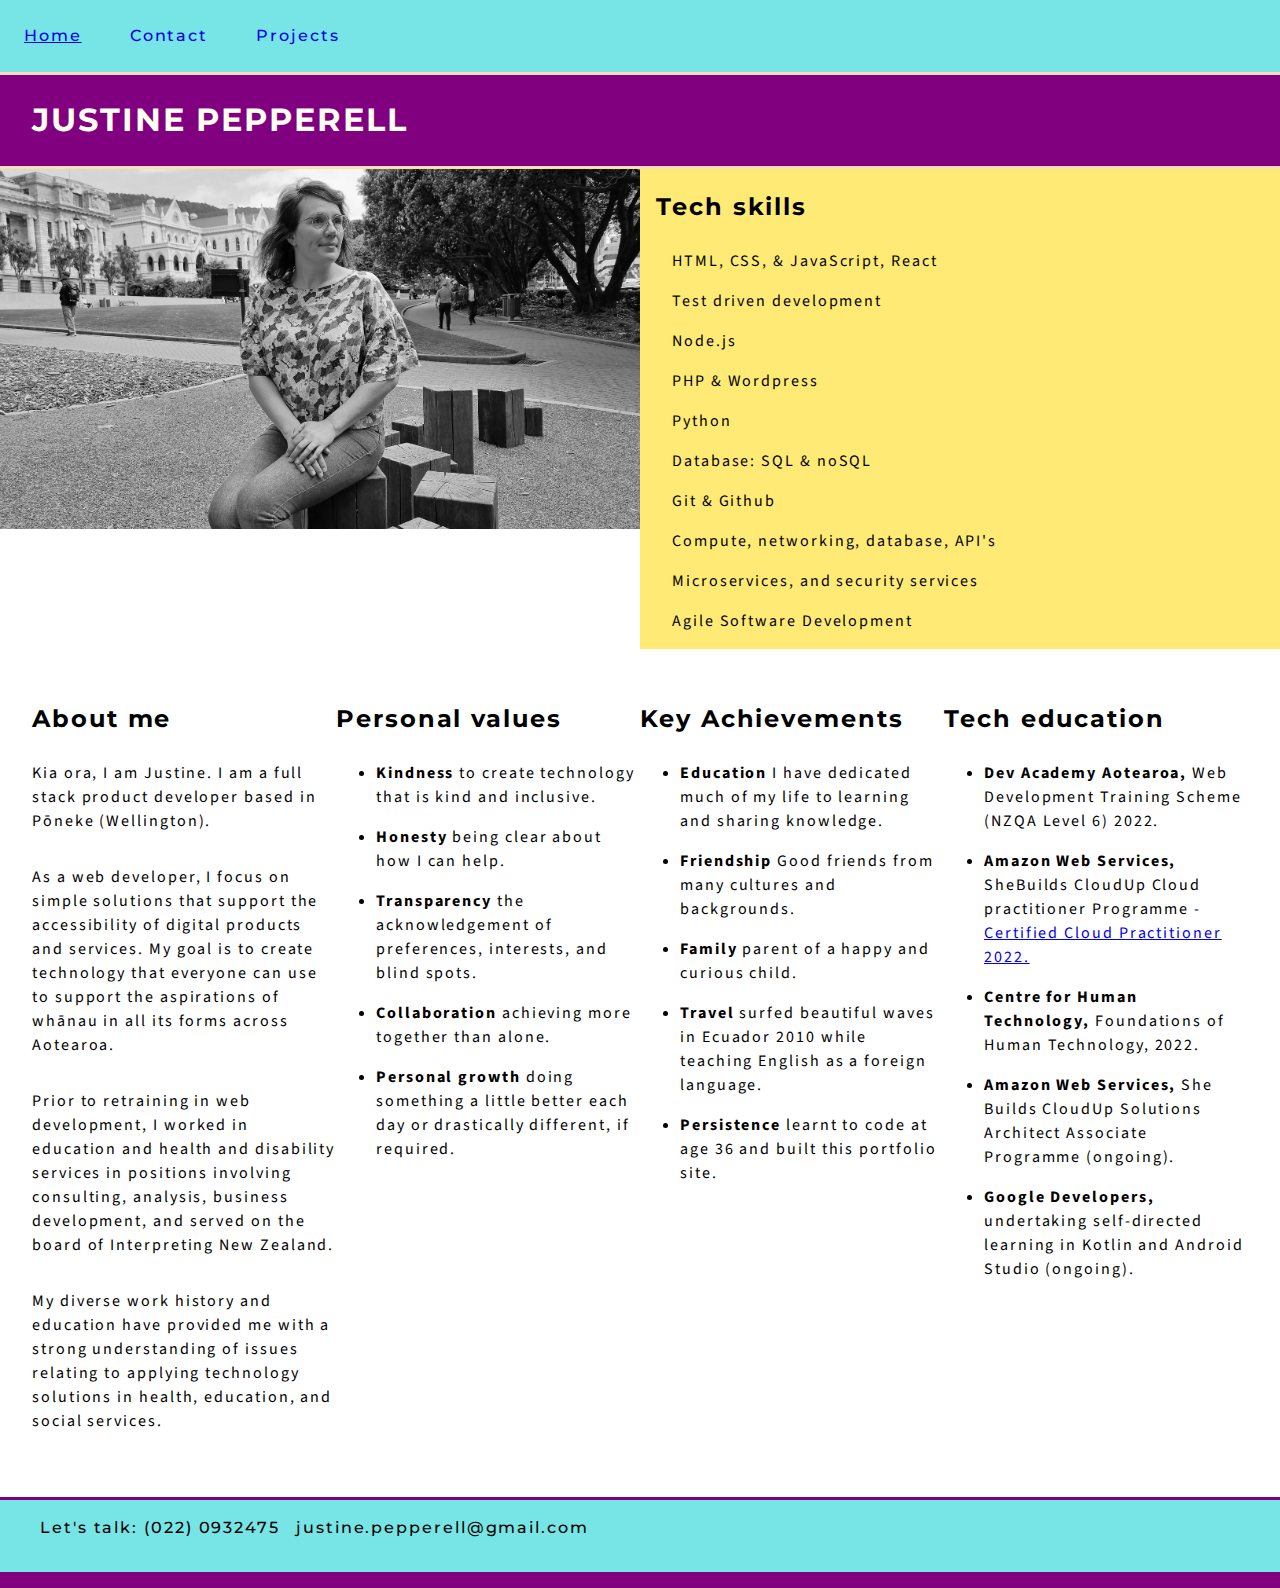
==== index.html @ 9b823895 "removed html tag error" ====
<!DOCTYPE html>
<html lang="en">
<head>
  <meta charset="UTF-8">
  <meta http-equiv="X-UA-Compatible" content="IE=edge">
  <meta name="viewport" content="width=device-width, initial-scale=1.0">
  <link rel="stylesheet" href="main.css" type="text/css">
  <link rel="stylesheet" href="https://cdnjs.cloudflare.com/ajax/libs/font-awesome/4.7.0/css/font-awesome.min.css">
  <title> Justine Pepperell - Web Developer</title>
  <meta name="description" content="Justine Pepperell is a web developer located in Wellington, New Zealand">
</head>
<body>
  <div class="topnav" id="myTopnav">
    <a href="#"class="active">Home</a>
    <a href="#contact">Contact</a>
    <a href="projects.html">Projects</a>
    <a href="javascript:void(0);" class="icon" onclick="myFunction()">
      <i class="fa fa-bars"></i>
    </a>
  </div>

  <script>
    function myFunction() {
      var x = document.getElementById("myTopnav");
      if (x.className === "topnav") {
        x.className += " responsive";
      } else {
        x.className = "topnav";
      }
    }
    </script>

  <header>
    <h1>JUSTINE PEPPERELL</h1>
  </header>
  
  <div class="grid">
    <div class="behind-photo"><!-- child element -->
      <div class="frame">
        <img src="justine.jpg" alt="Justine Pepperell">
      </div>
    </div> 
    
    <div class="list-background"><!-- another child element -->
      <stack-l role="list">
        <h2>Tech skills</h2>
        <div role="listitem" class="listitem">HTML, CSS, & JavaScript, React</div>
        <div role="listitem" class="listitem">Test driven development</div>
        <div role="listitem" class="listitem">Node.js</div>
        <div role="listitem" class="listitem">PHP & Wordpress</div>
        <div role="listitem" class="listitem">Python</div>
        <div role="listitem" class="listitem">Database: SQL & noSQL</div>
        <div role="listitem" class="listitem">Git & Github</div>
        <div role="listitem" class="listitem">Compute, networking, database, API's </div>
        <div role="listitem" class="listitem">Microservices, and security services</div>
        <div role="listitem" class="listitem">Agile Software Development</div>
      </stack-l>  
    </div>
  
  </div>

  <div class="switcher">
    <div>
      <h2 class="sub-header">About me</h2> 
      <p>
        Kia ora, I am Justine. I am a full stack product developer based in Pōneke (Wellington).
      </p>
      <p>
        As a web developer, I focus on simple solutions that support the accessibility of digital products and services. My goal is to create technology that everyone can use to support the aspirations of whānau in all its forms across Aotearoa.
      </p>
      <p>
        Prior to retraining in web development, I worked in education and health and disability services in positions involving consulting, analysis, business development, and served on the board of Interpreting New Zealand.
      </p>
      <p>
        My diverse work history and education have provided me with a strong understanding of issues relating to applying technology solutions in health, education, and social services.
      </p>
    </div>
    <div>
      <h2>Personal values</h2>
        <ul>
         <li><b>Kindness</b> to create technology that is kind and inclusive.</li>
         <li><b>Honesty </b> being clear about how I can help.</li>
         <li><b>Transparency</b> the acknowledgement of preferences, interests, and blind spots.</li>
         <li><b>Collaboration</b> achieving more together than alone.</li>
         <li><b>Personal growth</b> doing something a little better each day or drastically different, if required.</li>
        </ul>
      </div>
      <div>
      <h2>Key Achievements</h2>
      <ul>
        <li><b>Education</b> I have dedicated much of my life to learning and sharing knowledge.</li>
        <li><b>Friendship</b> Good friends from many cultures and backgrounds.</li>
        <li><b>Family</b> parent of a happy and curious child.</li>
        <li><b>Travel</b> surfed beautiful waves in Ecuador 2010 while teaching English as a foreign language.</li>
        <li><b>Persistence</b> learnt to code at age 36 and built this portfolio site.</li>
      </ul>
      </div>
     <div>
     <h2>Tech education</h2>  
      <ul>
        <li><strong>Dev Academy Aotearoa,</strong> Web Development Training Scheme (NZQA Level 6) 2022.</li>
        <li><strong>Amazon Web Services,</strong> SheBuilds CloudUp Cloud practitioner Programme - <a href="https://www.credly.com/badges/08430948-d990-4905-ac4c-22fb3ffb1eef/public_url">Certified Cloud Practitioner 2022.</a></li>
        <li><strong>Centre for Human Technology, </strong> Foundations of Human Technology, 2022.</li> 
        <li><strong>Amazon Web Services, </strong> She Builds CloudUp Solutions Architect Associate Programme (ongoing).</li>
        <li><strong>Google Developers,</strong> undertaking self-directed learning in Kotlin and Android Studio (ongoing).</li>
      </ul>
    </div>
  </div>    
  <footer id="contact">
    <ul class="cluster-footer">
      <li class="footer-text">Let's talk: (022) 0932475</li>
      <li class="footer-text">justine.pepperell@gmail.com</li>
    </ul>
  </footer>
</body>
</html>
---- main.css ----
@import url('https://fonts.googleapis.com/css2?family=Inter:wght@400;600;700;900&display=swap');
@import url('https://fonts.googleapis.com/css2?family=Montserrat:ital@0;1&family=Oswald:wght@200;300;400;500;700&family=Source+Sans+Pro:ital@0;1&display=swap');

:root {
  font-family: 'Montserrat', sans-serif;
  font-weight: 400;
  line-height: 1.5em;
  letter-spacing: 0.12em;
}

body {
  margin: 0%;
}


p {
  max-width: 60ch;
  font-family: 'Source Sans Pro', sans-serif;
  margin-bottom: 2em;
 
}

li {
  font-size: 1em;
  font-family: 'Source Sans Pro', sans-serif;
  padding-bottom: 1em;
}


.topnav {
  overflow: hidden;
  background-color: rgba(0, 206, 209, 0.535);
}

.topnav a {
  float: left;
  display: block;
  text-align: center;
  padding: .5em;
  margin: 1em;
  text-decoration: none;
  font-weight: 500;
}

.topnav a:hover {
 text-decoration: underline;
}

.topnav a.active {
  text-decoration: underline;
}

.topnav .icon {
  display: none;
}

@media screen and (max-width: 600px) {
  .topnav a:not(:first-child) {display: none;}
  .topnav a.icon {
    float: right;
    display: block;
  }
}

@media screen and (max-width: 600px) {
  .topnav.responsive {position: relative;}
  .topnav.responsive .icon {
    position: absolute;
    right: 0;
    top: 0;
  }
  .topnav.responsive a {
    float: none;
    display: block;
    text-align: left;
  }
}

header {
  background-color: purple;
  margin-bottom: 0%;
  border-bottom: 3px peachpuff solid;
  border-top: 3px peachpuff solid;
}

h1 {
  color: ivory;
  line-height: 1.5em;
  padding-left: 1em;
}

.behind-photo
{
  
}

.frame {
  --n: 16;
  --d: 9;
  aspect-ratio: var(--n) / var(--d);
  overflow: hidden;
  display: flex;
  justify-content: center;
  align-items: center;
}

.frame > img {
  inline-size: 100%;
  block-size: 100%;
  object-fit: cover;
}

.grid {
  display: grid;
  grid-gap: 0%;
}

@supports (width: min(250px, 100%)) {
  .grid {
    grid-template-columns: repeat(auto-fit, minmax(min(250px, 100%), 1fr));
  }
}

h2 {
  line-height: 1.5em;
  margin-bottom: 1em;
}

.dev-logo {
  max-width: 25%;
  max-height: 25%;
}

.switcher {
  display: flex;
  flex-wrap: wrap;
  gap: var(--s1);
  text-align: left;
  margin: 2em;
}

.switcher > * {
  flex-grow: 1;
  flex-basis: calc(( 30rem - 100%) * 999);
}

.switcher > :nth-last-child(n+ 5),
.switcher > :nth-last-child(n+ 5) ~ * {
  flex-basis: 100%;
}

.listitem {
 text-indent: 1em;
 font-family: 'Source Sans Pro', sans-serif;
 padding-bottom: 1em;
}

.list-background {
  background-color: rgba(255, 217, 0, 0.541);
  padding-left: 1em;
}

li {
  padding-bottom: 1em;
}

footer {
  background-color: rgba(0, 206, 209, 0.535);
  border-bottom: 1em purple solid;
  border-top: 3px purple solid;
}

.cluster-footer {
  display: flex;
  flex-wrap: wrap;
  gap: var(--space, 1rem);
  justify-content: flex-start;
  align-items: center;
}

.footer-text {
  list-style: none;
  font-weight: 500;
  font-family: 'Montserrat', sans-serif;
}
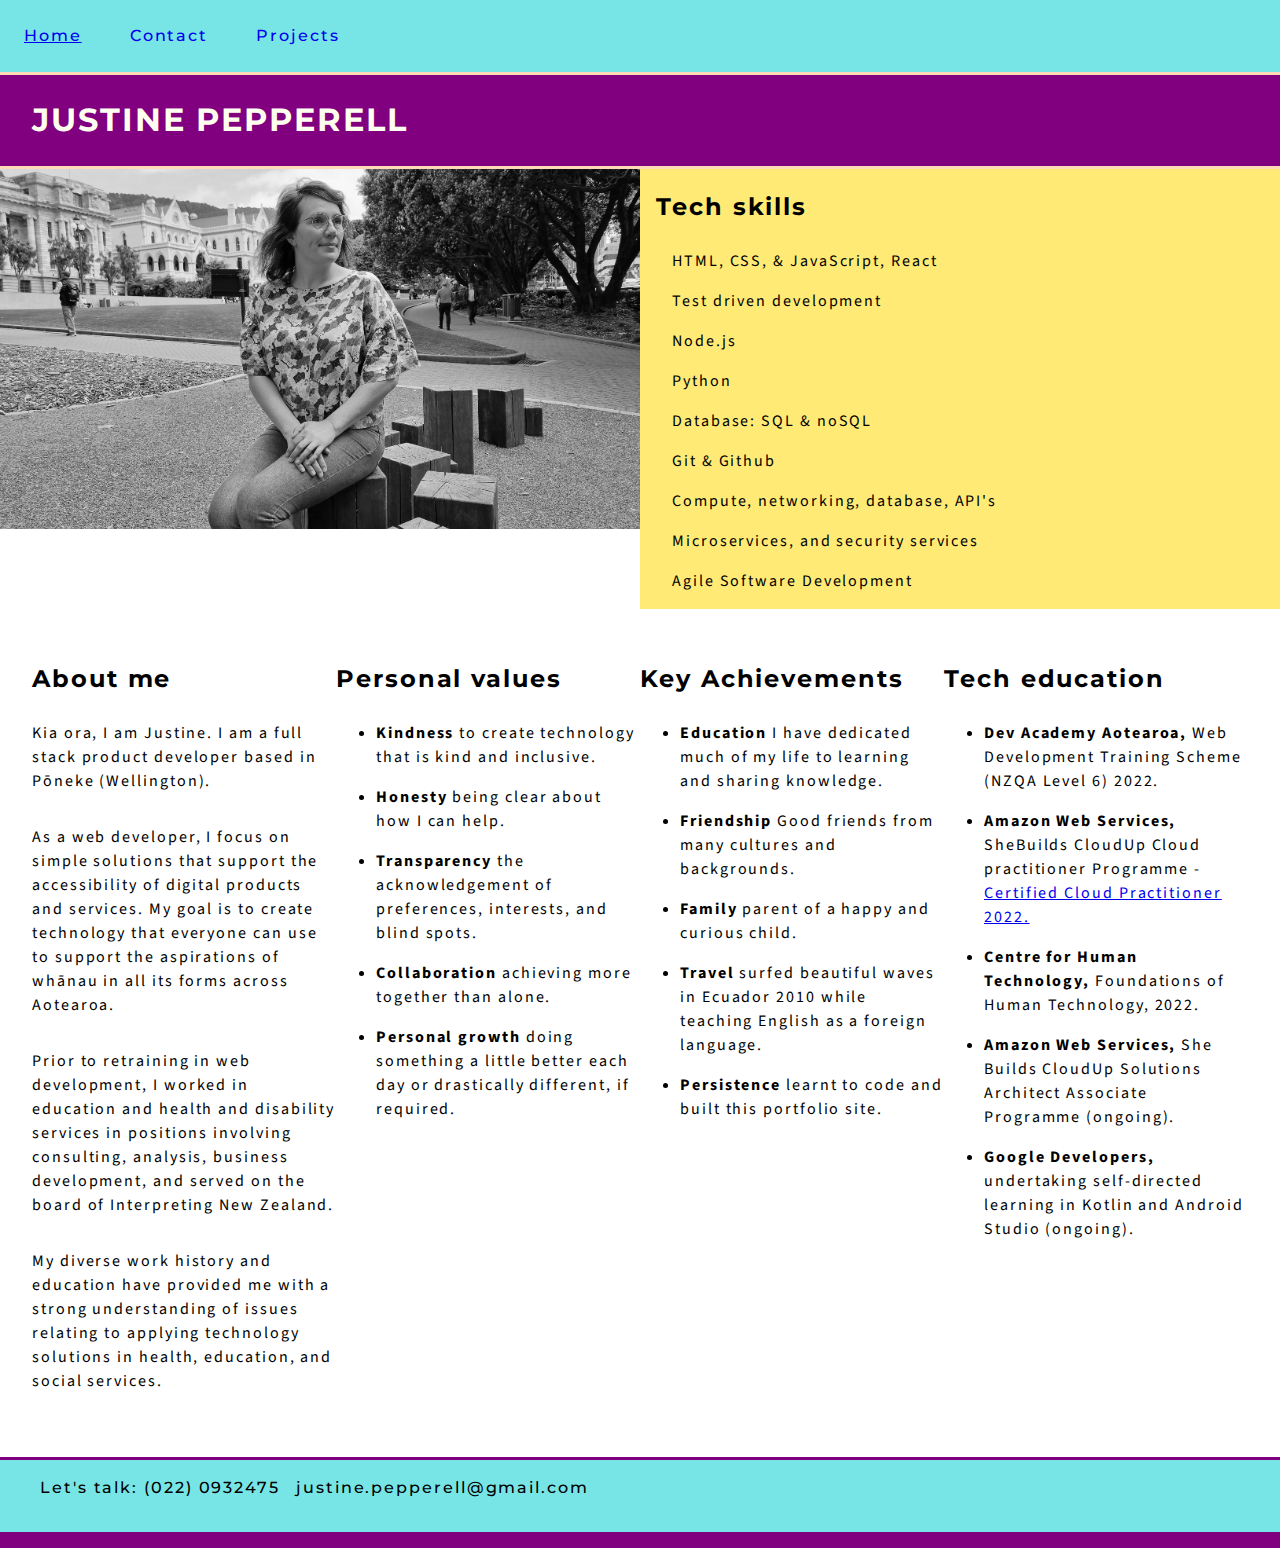
==== commit 577c71bf: "update text on homepage" ====
--- a/index.html
+++ b/index.html
@@ -47,7 +47,6 @@
         <div role="listitem" class="listitem">HTML, CSS, & JavaScript, React</div>
         <div role="listitem" class="listitem">Test driven development</div>
         <div role="listitem" class="listitem">Node.js</div>
-        <div role="listitem" class="listitem">PHP & Wordpress</div>
         <div role="listitem" class="listitem">Python</div>
         <div role="listitem" class="listitem">Database: SQL & noSQL</div>
         <div role="listitem" class="listitem">Git & Github</div>
@@ -92,7 +91,7 @@
         <li><b>Friendship</b> Good friends from many cultures and backgrounds.</li>
         <li><b>Family</b> parent of a happy and curious child.</li>
         <li><b>Travel</b> surfed beautiful waves in Ecuador 2010 while teaching English as a foreign language.</li>
-        <li><b>Persistence</b> learnt to code at age 36 and built this portfolio site.</li>
+        <li><b>Persistence</b> learnt to code and built this portfolio site.</li>
       </ul>
       </div>
      <div>
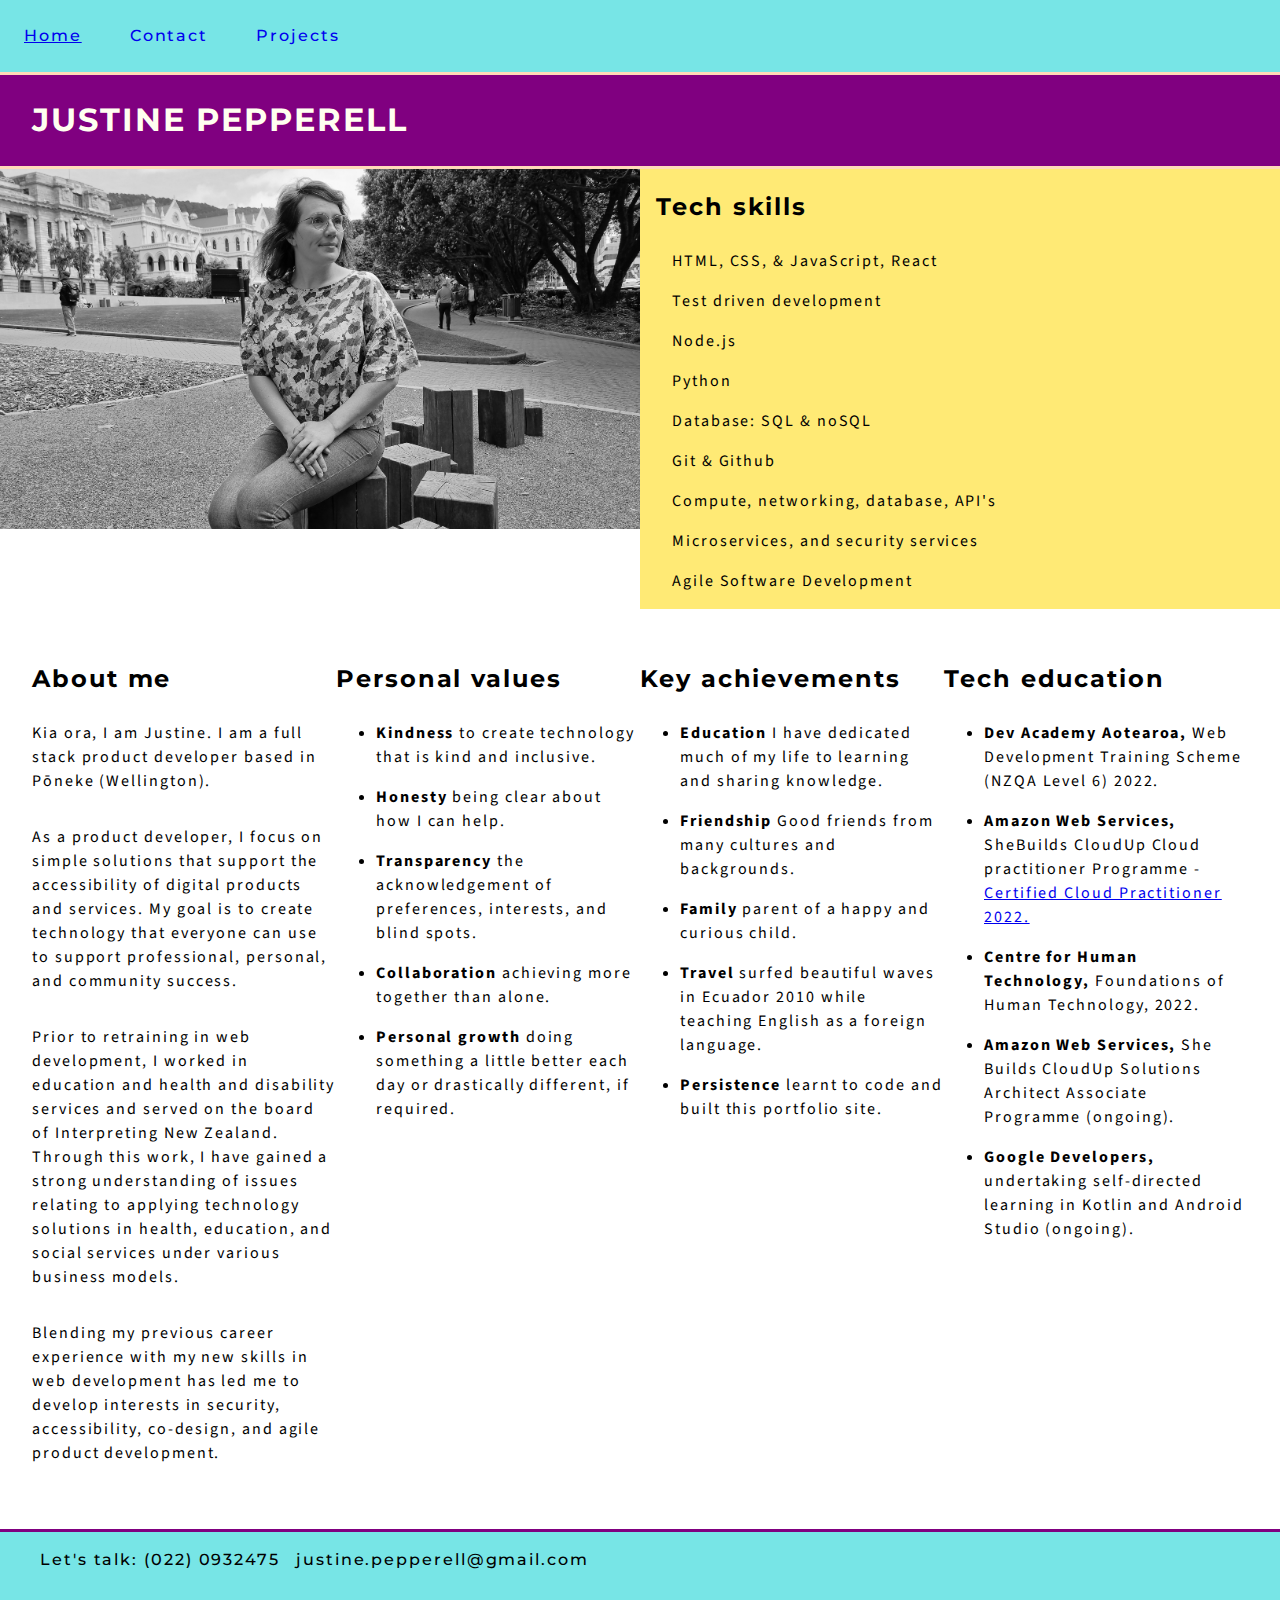
==== commit 2f0f8816: "update to text" ====
--- a/index.html
+++ b/index.html
@@ -64,14 +64,12 @@
       <p>
         Kia ora, I am Justine. I am a full stack product developer based in Pōneke (Wellington).
       </p>
+      <p> As a product developer, I focus on simple solutions that support the accessibility of digital products and services. My goal is to create technology that everyone can use to support professional, personal, and community success. </p> 
       <p>
-        As a web developer, I focus on simple solutions that support the accessibility of digital products and services. My goal is to create technology that everyone can use to support the aspirations of whānau in all its forms across Aotearoa.
+      Prior to retraining in web development, I worked in education and health and disability services and served on the board of Interpreting New Zealand. Through this work, I have gained a strong understanding of issues relating to applying technology solutions in health, education, and social services under various business models. 
       </p>
       <p>
-        Prior to retraining in web development, I worked in education and health and disability services in positions involving consulting, analysis, business development, and served on the board of Interpreting New Zealand.
-      </p>
-      <p>
-        My diverse work history and education have provided me with a strong understanding of issues relating to applying technology solutions in health, education, and social services.
+      Blending my previous career experience with my new skills in web development has led me to develop interests in security, accessibility, co-design, and agile product development. 
       </p>
     </div>
     <div>
@@ -85,7 +83,7 @@
         </ul>
       </div>
       <div>
-      <h2>Key Achievements</h2>
+      <h2>Key achievements</h2>
       <ul>
         <li><b>Education</b> I have dedicated much of my life to learning and sharing knowledge.</li>
         <li><b>Friendship</b> Good friends from many cultures and backgrounds.</li>
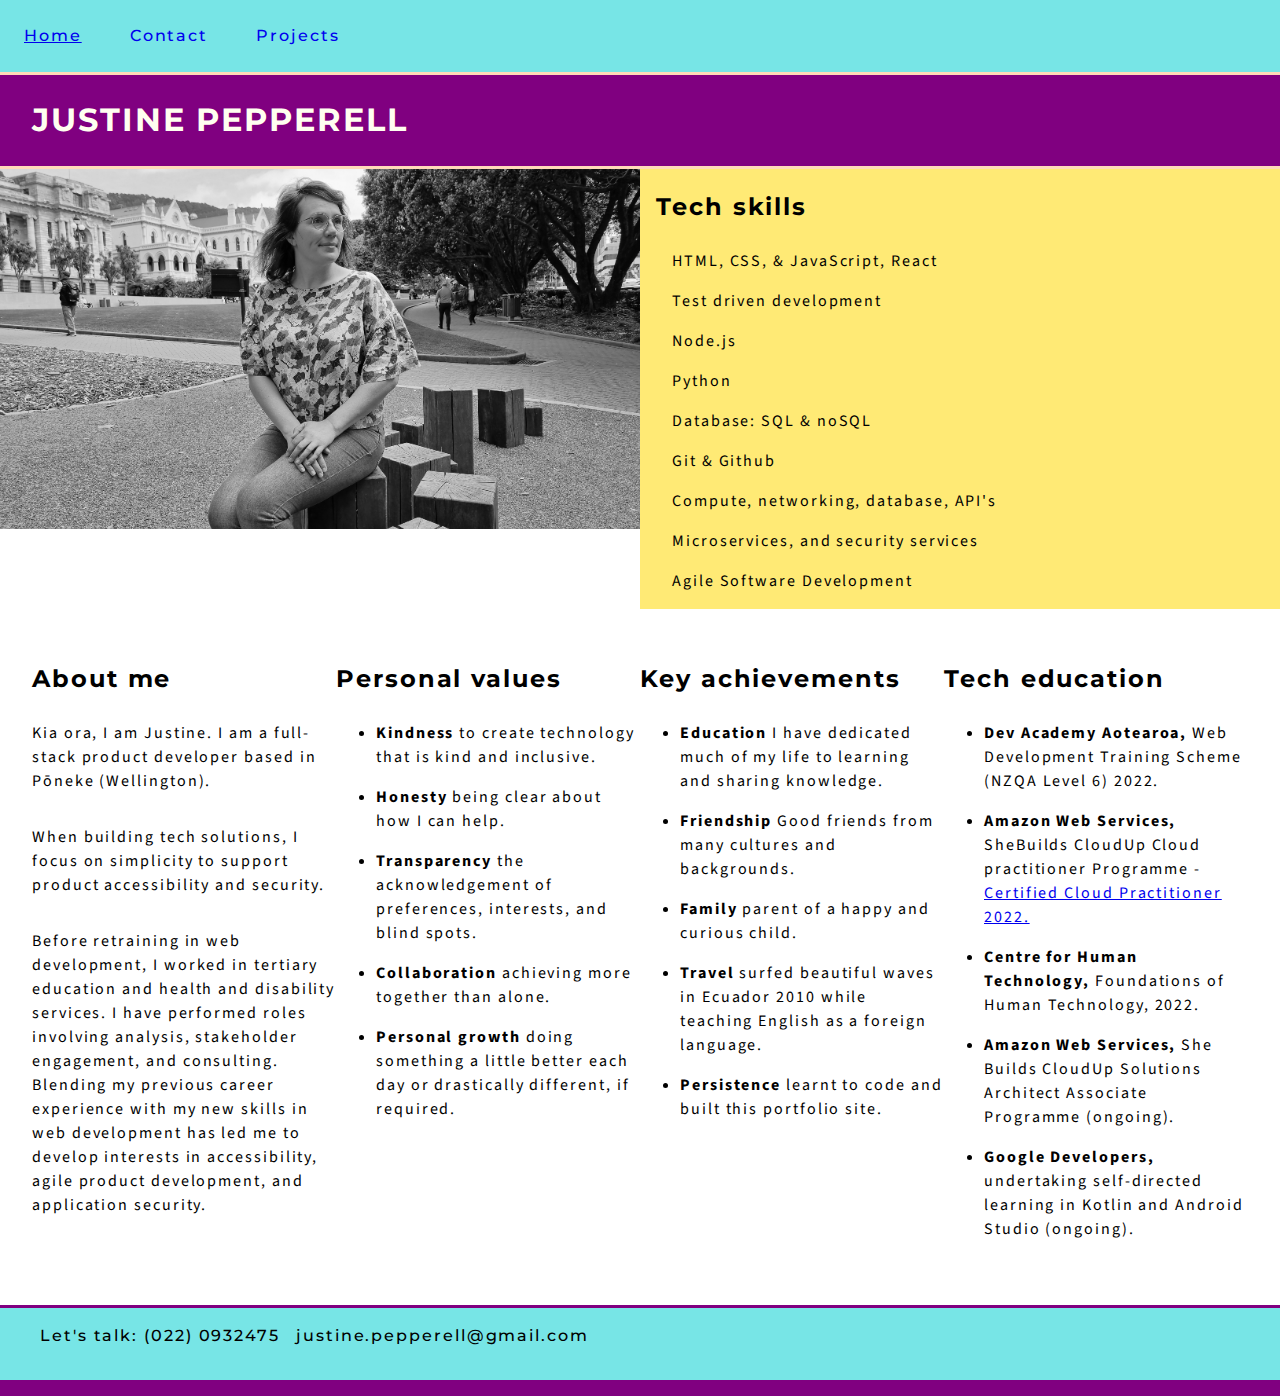
==== commit 066efb22: "update text" ====
--- a/index.html
+++ b/index.html
@@ -62,14 +62,13 @@
     <div>
       <h2 class="sub-header">About me</h2> 
       <p>
-        Kia ora, I am Justine. I am a full stack product developer based in Pōneke (Wellington).
-      </p>
-      <p> As a product developer, I focus on simple solutions that support the accessibility of digital products and services. My goal is to create technology that everyone can use to support professional, personal, and community success. </p> 
-      <p>
-      Prior to retraining in web development, I worked in education and health and disability services and served on the board of Interpreting New Zealand. Through this work, I have gained a strong understanding of issues relating to applying technology solutions in health, education, and social services under various business models. 
+        Kia ora, I am Justine. I am a full-stack product developer based in Pōneke (Wellington).
       </p>
       <p>
-      Blending my previous career experience with my new skills in web development has led me to develop interests in security, accessibility, co-design, and agile product development. 
+        When building tech solutions, I focus on simplicity to support product accessibility and security. 
+      </p>  
+      <p>
+        Before retraining in web development, I worked in tertiary education and health and disability services.  I have performed roles involving analysis, stakeholder engagement, and consulting.  Blending my previous career experience with my new skills in web development has led me to develop interests in accessibility, agile product development, and application security. 
       </p>
     </div>
     <div>
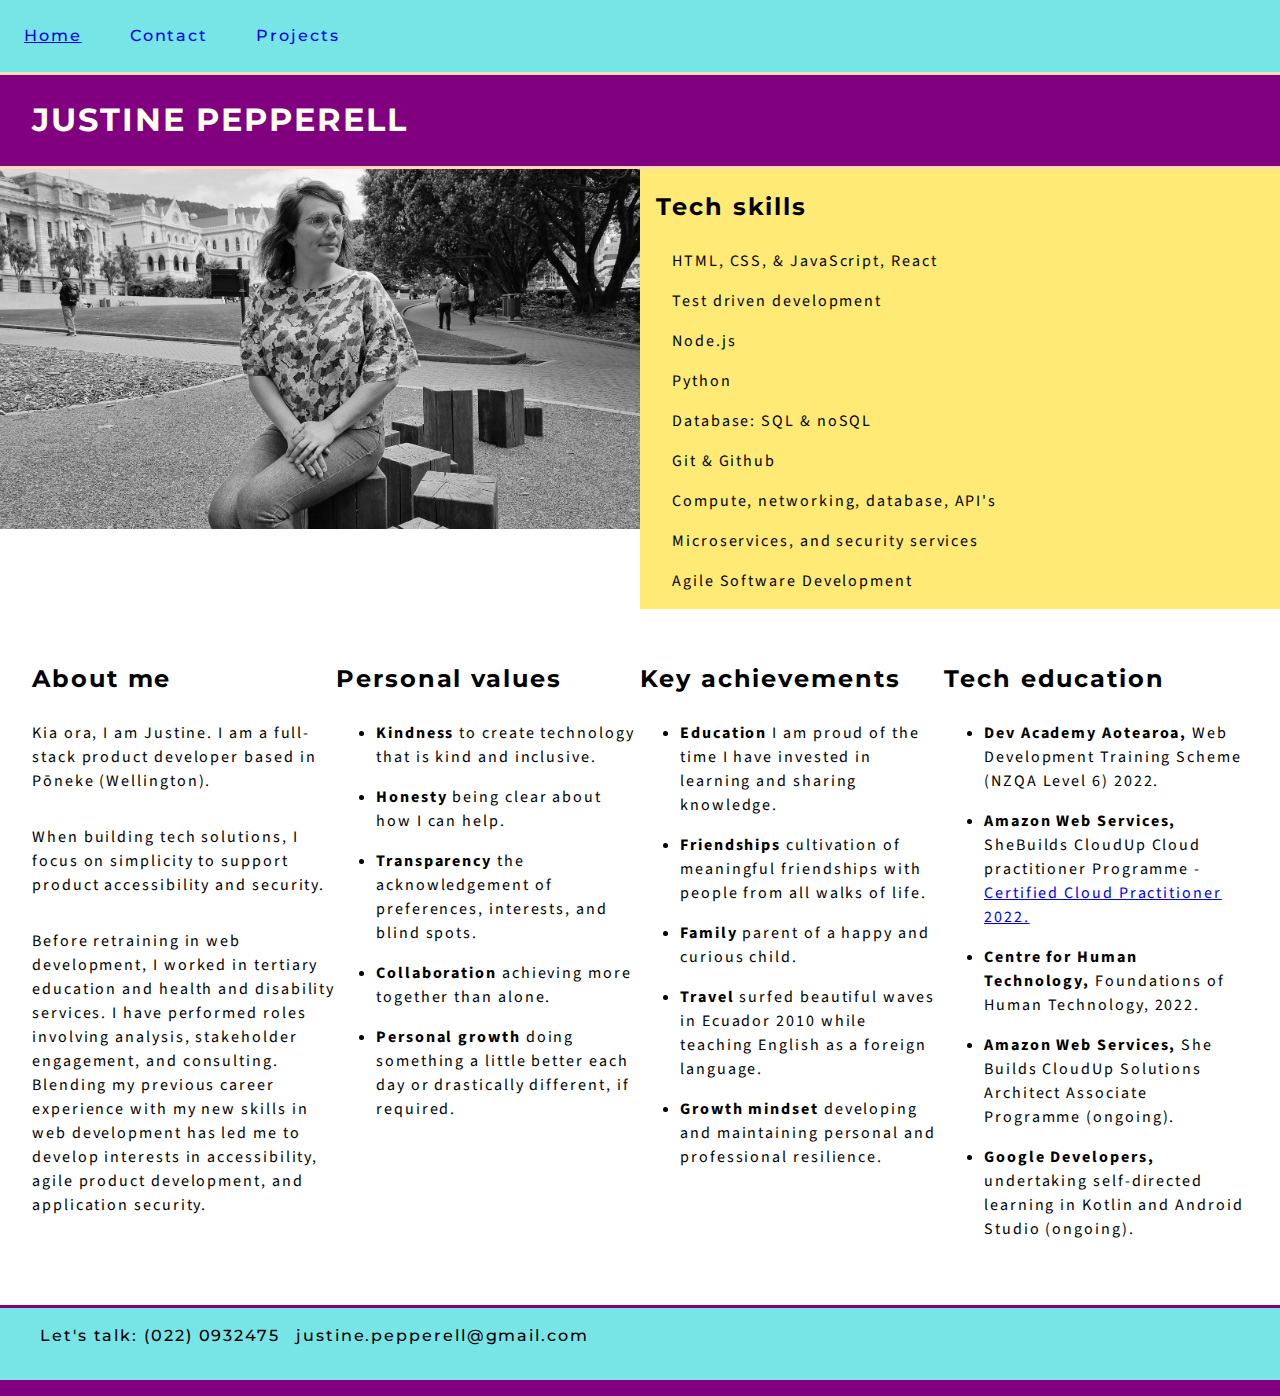
==== commit ca05d4d8: "update text" ====
--- a/index.html
+++ b/index.html
@@ -84,11 +84,11 @@
       <div>
       <h2>Key achievements</h2>
       <ul>
-        <li><b>Education</b> I have dedicated much of my life to learning and sharing knowledge.</li>
-        <li><b>Friendship</b> Good friends from many cultures and backgrounds.</li>
+        <li><b>Education</b> I am proud of the time I have invested in learning and sharing knowledge.</li>
+        <li><b>Friendships</b> cultivation of meaningful friendships with people from all walks of life.</li>
         <li><b>Family</b> parent of a happy and curious child.</li>
         <li><b>Travel</b> surfed beautiful waves in Ecuador 2010 while teaching English as a foreign language.</li>
-        <li><b>Persistence</b> learnt to code and built this portfolio site.</li>
+        <li><b>Growth mindset</b> developing and maintaining personal and professional resilience.</li>
       </ul>
       </div>
      <div>
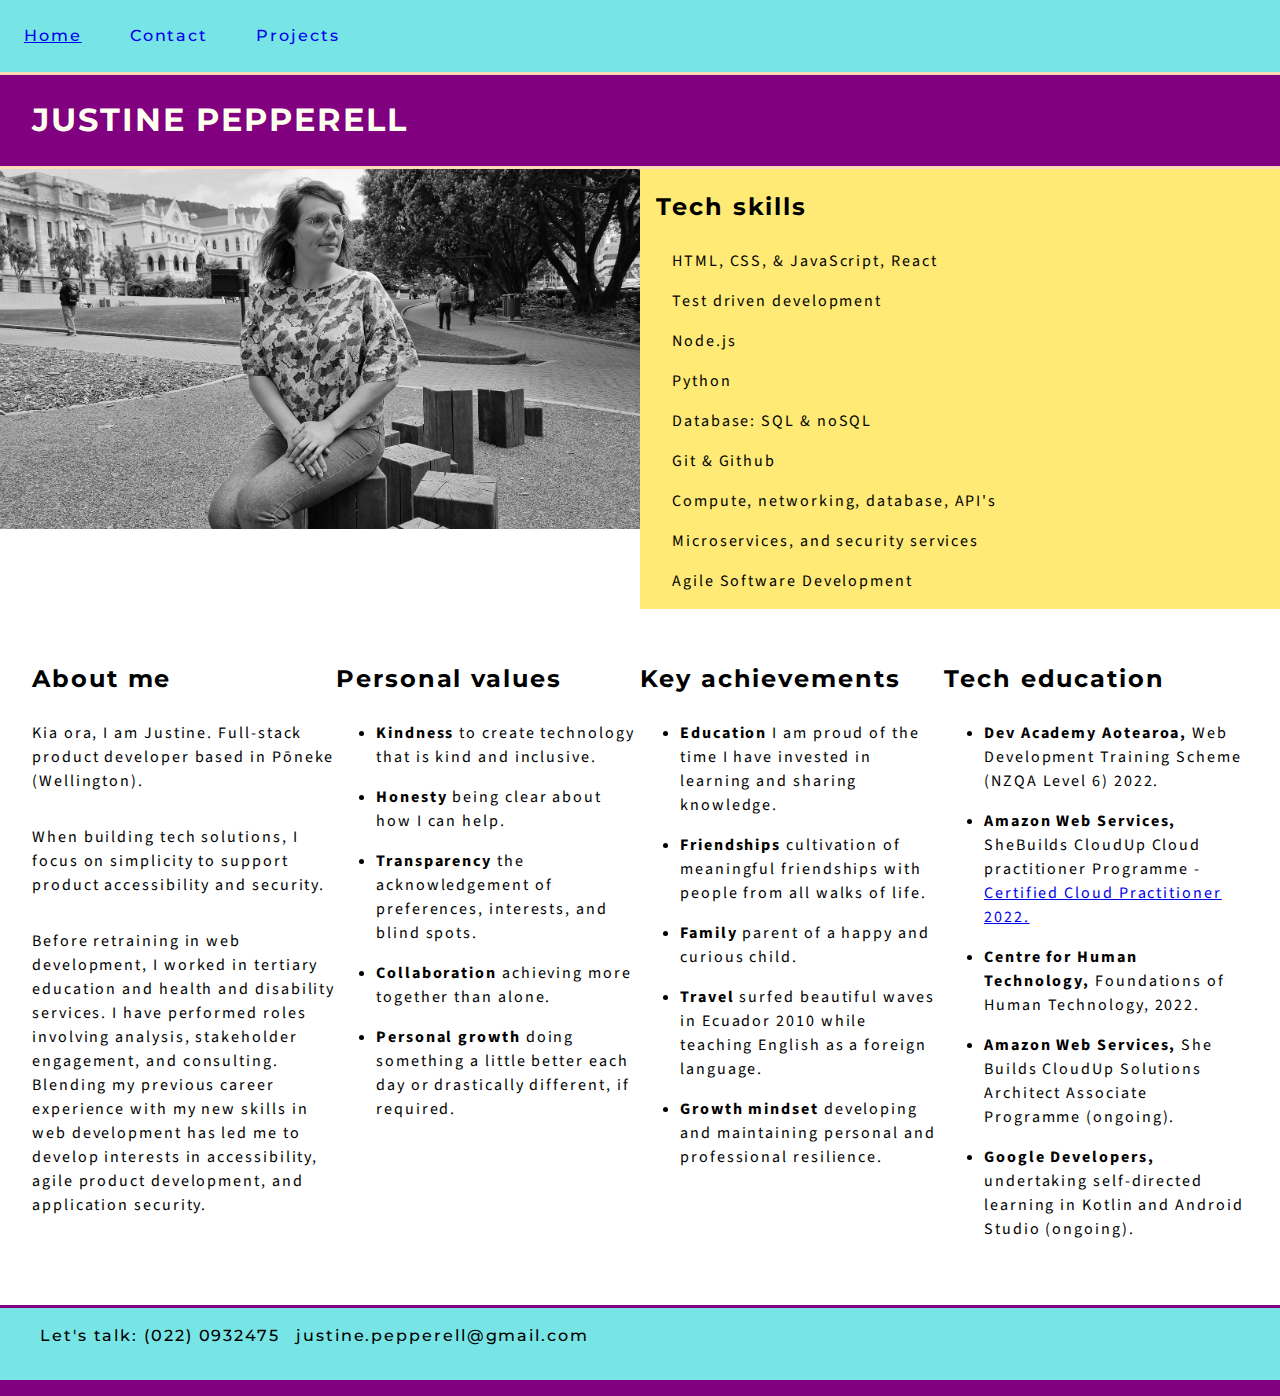
==== commit 41653df4: "update text" ====
--- a/index.html
+++ b/index.html
@@ -62,7 +62,7 @@
     <div>
       <h2 class="sub-header">About me</h2> 
       <p>
-        Kia ora, I am Justine. I am a full-stack product developer based in Pōneke (Wellington).
+        Kia ora, I am Justine. Full-stack product developer based in Pōneke (Wellington).
       </p>
       <p>
         When building tech solutions, I focus on simplicity to support product accessibility and security. 
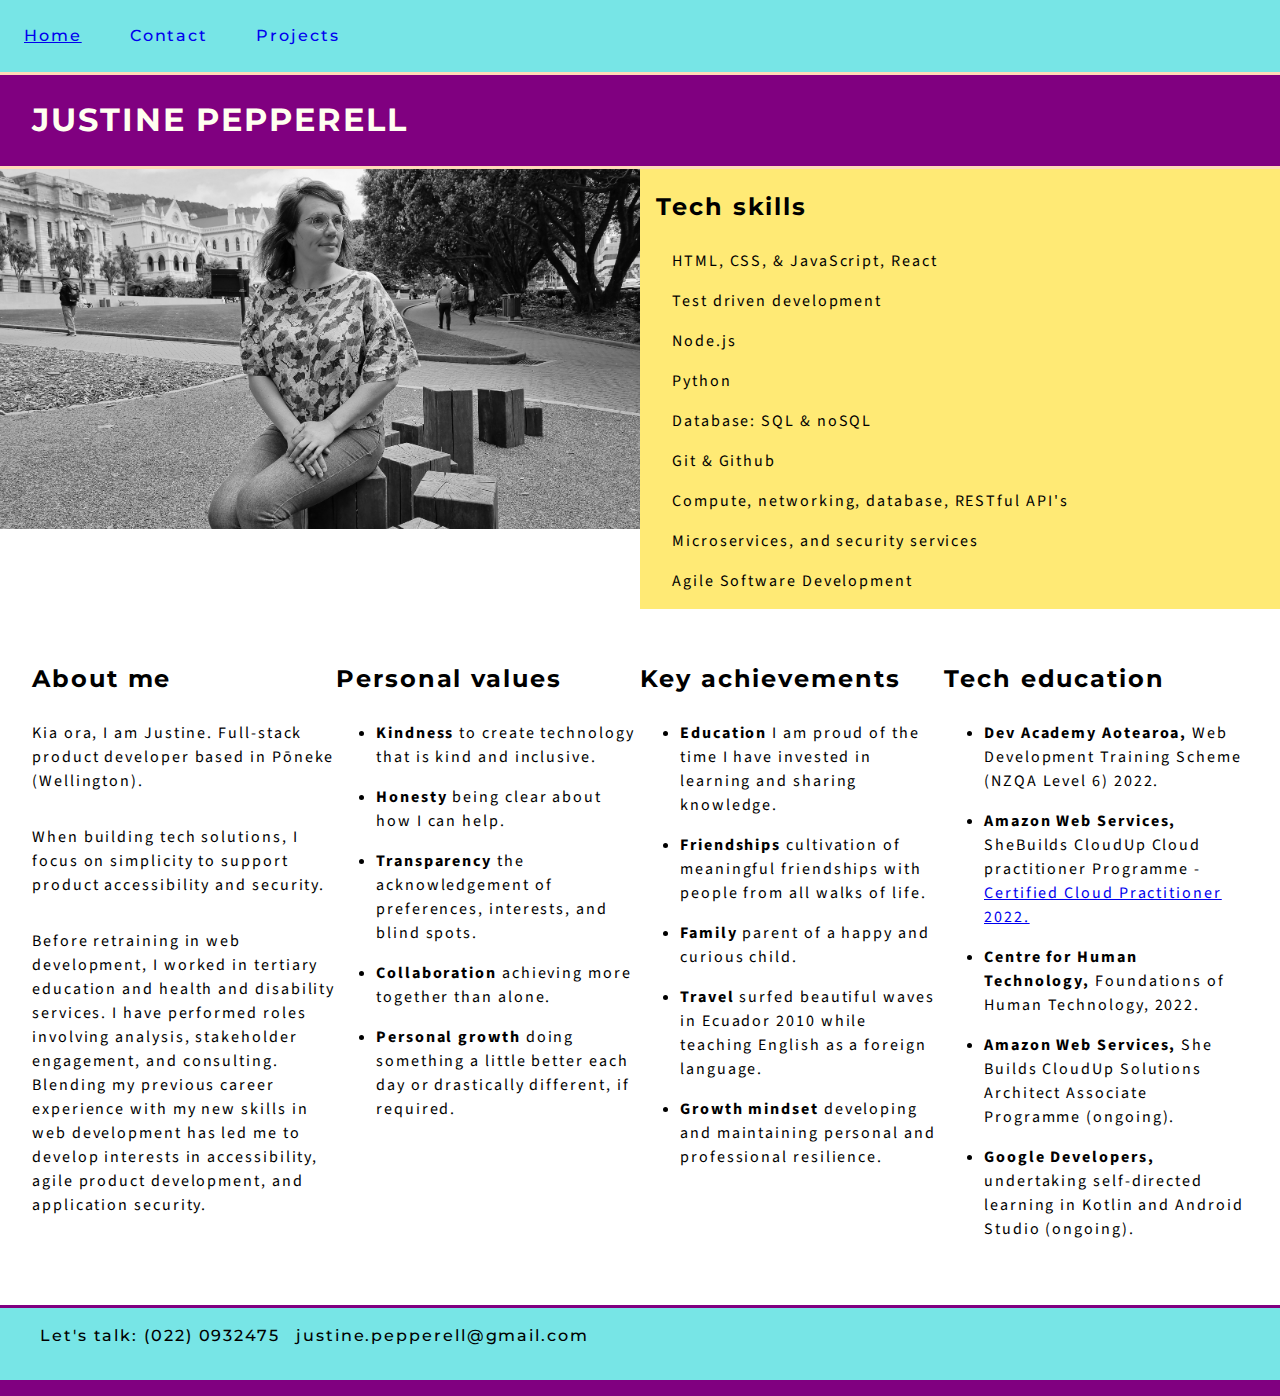
==== commit cbdb3910: "update to text" ====
--- a/index.html
+++ b/index.html
@@ -50,7 +50,7 @@
         <div role="listitem" class="listitem">Python</div>
         <div role="listitem" class="listitem">Database: SQL & noSQL</div>
         <div role="listitem" class="listitem">Git & Github</div>
-        <div role="listitem" class="listitem">Compute, networking, database, API's </div>
+        <div role="listitem" class="listitem">Compute, networking, database, RESTful API's</div>
         <div role="listitem" class="listitem">Microservices, and security services</div>
         <div role="listitem" class="listitem">Agile Software Development</div>
       </stack-l>  
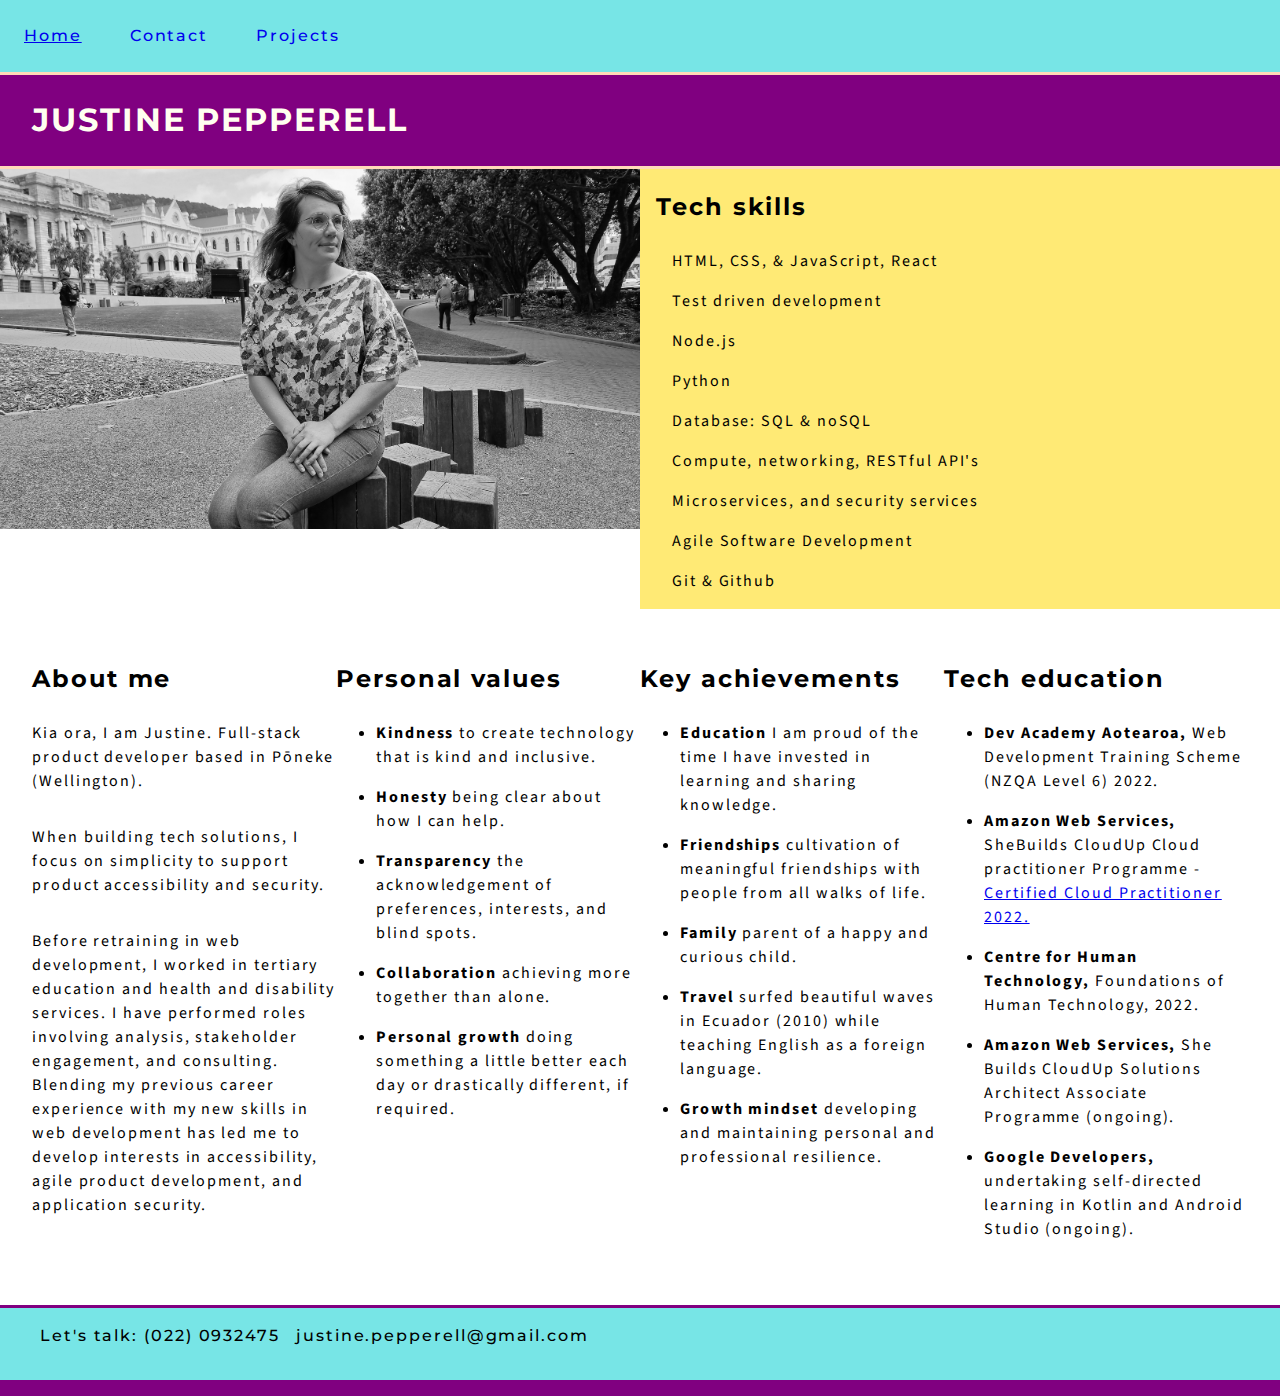
==== commit 53e9863e: "update to text" ====
--- a/index.html
+++ b/index.html
@@ -49,10 +49,10 @@
         <div role="listitem" class="listitem">Node.js</div>
         <div role="listitem" class="listitem">Python</div>
         <div role="listitem" class="listitem">Database: SQL & noSQL</div>
-        <div role="listitem" class="listitem">Git & Github</div>
-        <div role="listitem" class="listitem">Compute, networking, database, RESTful API's</div>
+        <div role="listitem" class="listitem">Compute, networking, RESTful API's </div>
         <div role="listitem" class="listitem">Microservices, and security services</div>
         <div role="listitem" class="listitem">Agile Software Development</div>
+        <div role="listitem" class="listitem">Git & Github</div>
       </stack-l>  
     </div>
   
@@ -87,7 +87,7 @@
         <li><b>Education</b> I am proud of the time I have invested in learning and sharing knowledge.</li>
         <li><b>Friendships</b> cultivation of meaningful friendships with people from all walks of life.</li>
         <li><b>Family</b> parent of a happy and curious child.</li>
-        <li><b>Travel</b> surfed beautiful waves in Ecuador 2010 while teaching English as a foreign language.</li>
+        <li><b>Travel</b> surfed beautiful waves in Ecuador (2010) while teaching English as a foreign language.</li>
         <li><b>Growth mindset</b> developing and maintaining personal and professional resilience.</li>
       </ul>
       </div>
